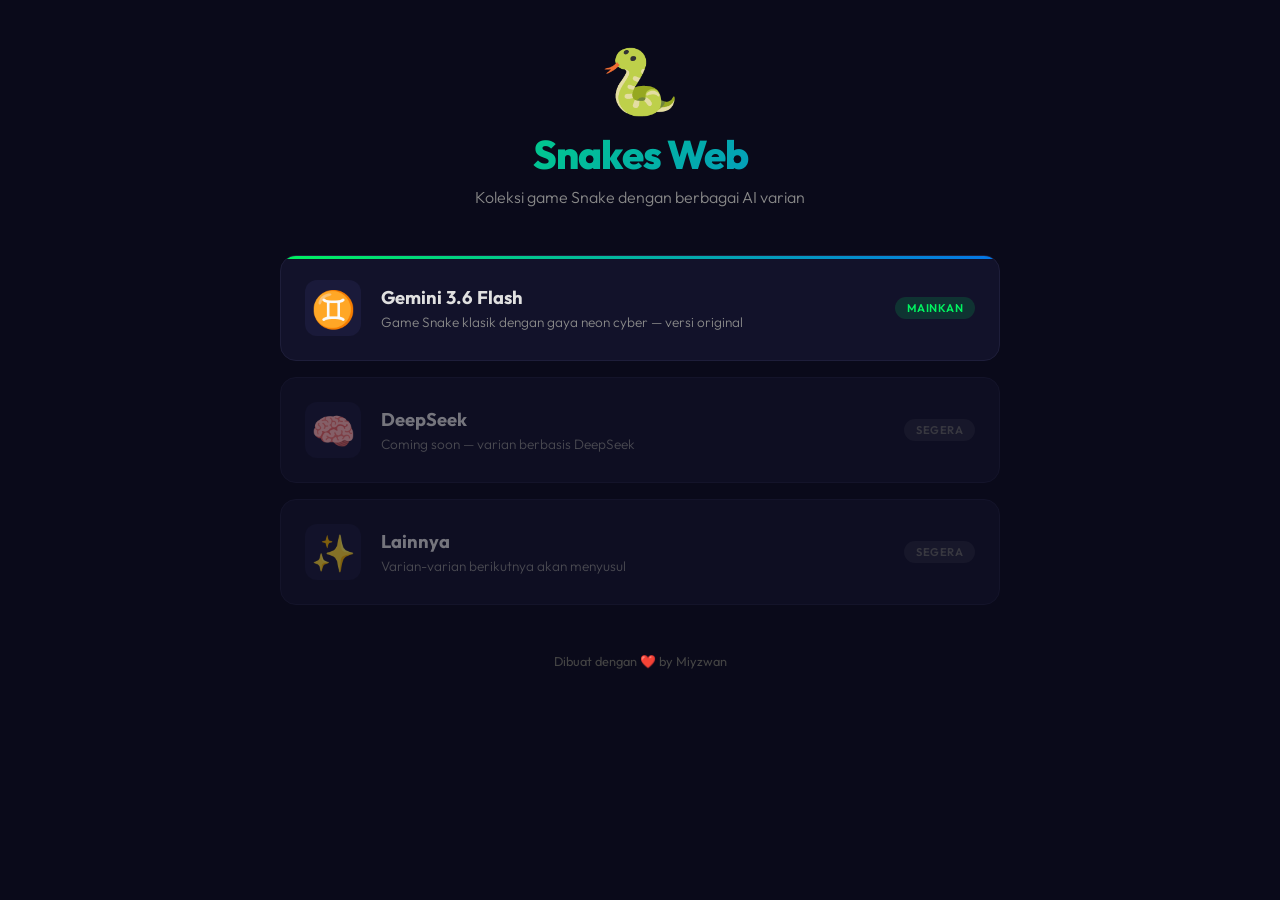
==== index.html @ 85cf95a7 "feat: add portal root with game version menu + .nojekyll" ====
<!DOCTYPE html>
<html lang="id">
<head>
  <meta charset="UTF-8" />
  <meta name="viewport" content="width=device-width, initial-scale=1.0" />
  <title>Snakes Web — Game Collection</title>
  <meta name="description" content="Koleksi game Snake berbasis web dengan berbagai varian AI." />
  <link rel="preconnect" href="https://fonts.googleapis.com" />
  <link rel="preconnect" href="https://fonts.gstatic.com" crossorigin />
  <link href="https://fonts.googleapis.com/css2?family=Outfit:wght@300;400;600;700;800&display=swap" rel="stylesheet" />
  <style>
    * { margin: 0; padding: 0; box-sizing: border-box; }
    body {
      font-family: 'Outfit', sans-serif;
      background: #0a0a1a;
      color: #e0e0e0;
      min-height: 100vh;
      display: flex;
      flex-direction: column;
      align-items: center;
      padding: 40px 20px;
    }
    .container { max-width: 720px; width: 100%; }
    header {
      text-align: center;
      margin-bottom: 48px;
    }
    .logo {
      font-size: 64px;
      display: block;
      margin-bottom: 8px;
    }
    h1 {
      font-size: 2.5rem;
      font-weight: 800;
      background: linear-gradient(135deg, #00f260, #0575e6);
      -webkit-background-clip: text;
      -webkit-text-fill-color: transparent;
      background-clip: text;
      letter-spacing: -1px;
    }
    .subtitle {
      color: #888;
      font-size: 1rem;
      margin-top: 8px;
      font-weight: 300;
    }
    .version-grid {
      display: flex;
      flex-direction: column;
      gap: 16px;
    }
    .version-card {
      background: #12122a;
      border: 1px solid #1e1e3a;
      border-radius: 16px;
      padding: 24px;
      display: flex;
      align-items: center;
      gap: 20px;
      transition: all 0.3s ease;
      text-decoration: none;
      color: inherit;
      position: relative;
      overflow: hidden;
    }
    .version-card:hover {
      border-color: #00f260;
      transform: translateY(-2px);
      box-shadow: 0 8px 32px rgba(0, 242, 96, 0.1);
    }
    .version-card.available::before {
      content: '';
      position: absolute;
      top: 0; left: 0; right: 0;
      height: 3px;
      background: linear-gradient(90deg, #00f260, #0575e6);
    }
    .version-card.coming-soon {
      opacity: 0.5;
      cursor: default;
    }
    .version-card.coming-soon:hover {
      transform: none;
      border-color: #1e1e3a;
      box-shadow: none;
    }
    .version-icon {
      font-size: 36px;
      width: 56px;
      height: 56px;
      display: flex;
      align-items: center;
      justify-content: center;
      background: #1a1a3a;
      border-radius: 12px;
      flex-shrink: 0;
    }
    .version-info { flex: 1; }
    .version-name {
      font-size: 1.15rem;
      font-weight: 700;
      margin-bottom: 4px;
    }
    .version-desc {
      font-size: 0.85rem;
      color: #888;
      font-weight: 300;
    }
    .version-badge {
      font-size: 0.7rem;
      font-weight: 600;
      padding: 4px 12px;
      border-radius: 20px;
      text-transform: uppercase;
      letter-spacing: 0.5px;
    }
    .badge-available {
      background: rgba(0, 242, 96, 0.15);
      color: #00f260;
    }
    .badge-soon {
      background: rgba(255, 255, 255, 0.08);
      color: #666;
    }
    footer {
      margin-top: 48px;
      text-align: center;
      font-size: 0.8rem;
      color: #444;
    }
    @media (max-width: 480px) {
      h1 { font-size: 1.8rem; }
      .version-card { padding: 16px; gap: 14px; }
      .version-icon { width: 44px; height: 44px; font-size: 24px; }
    }
  </style>
</head>
<body>
  <div class="container">
    <header>
      <span class="logo">🐍</span>
      <h1>Snakes Web</h1>
      <p class="subtitle">Koleksi game Snake dengan berbagai AI varian</p>
    </header>

    <div class="version-grid">

      <a href="SnakeGemini3.6Flash/" class="version-card available">
        <div class="version-icon">♊</div>
        <div class="version-info">
          <div class="version-name">Gemini 3.6 Flash</div>
          <div class="version-desc">Game Snake klasik dengan gaya neon cyber — versi original</div>
        </div>
        <span class="version-badge badge-available">Mainkan</span>
      </a>

      <div class="version-card coming-soon">
        <div class="version-icon">🧠</div>
        <div class="version-info">
          <div class="version-name">DeepSeek</div>
          <div class="version-desc">Coming soon — varian berbasis DeepSeek</div>
        </div>
        <span class="version-badge badge-soon">Segera</span>
      </div>

      <div class="version-card coming-soon">
        <div class="version-icon">✨</div>
        <div class="version-info">
          <div class="version-name">Lainnya</div>
          <div class="version-desc">Varian-varian berikutnya akan menyusul</div>
        </div>
        <span class="version-badge badge-soon">Segera</span>
      </div>

    </div>

    <footer>
      <p>Dibuat dengan ❤️ by Miyzwan</p>
    </footer>
  </div>
</body>
</html>
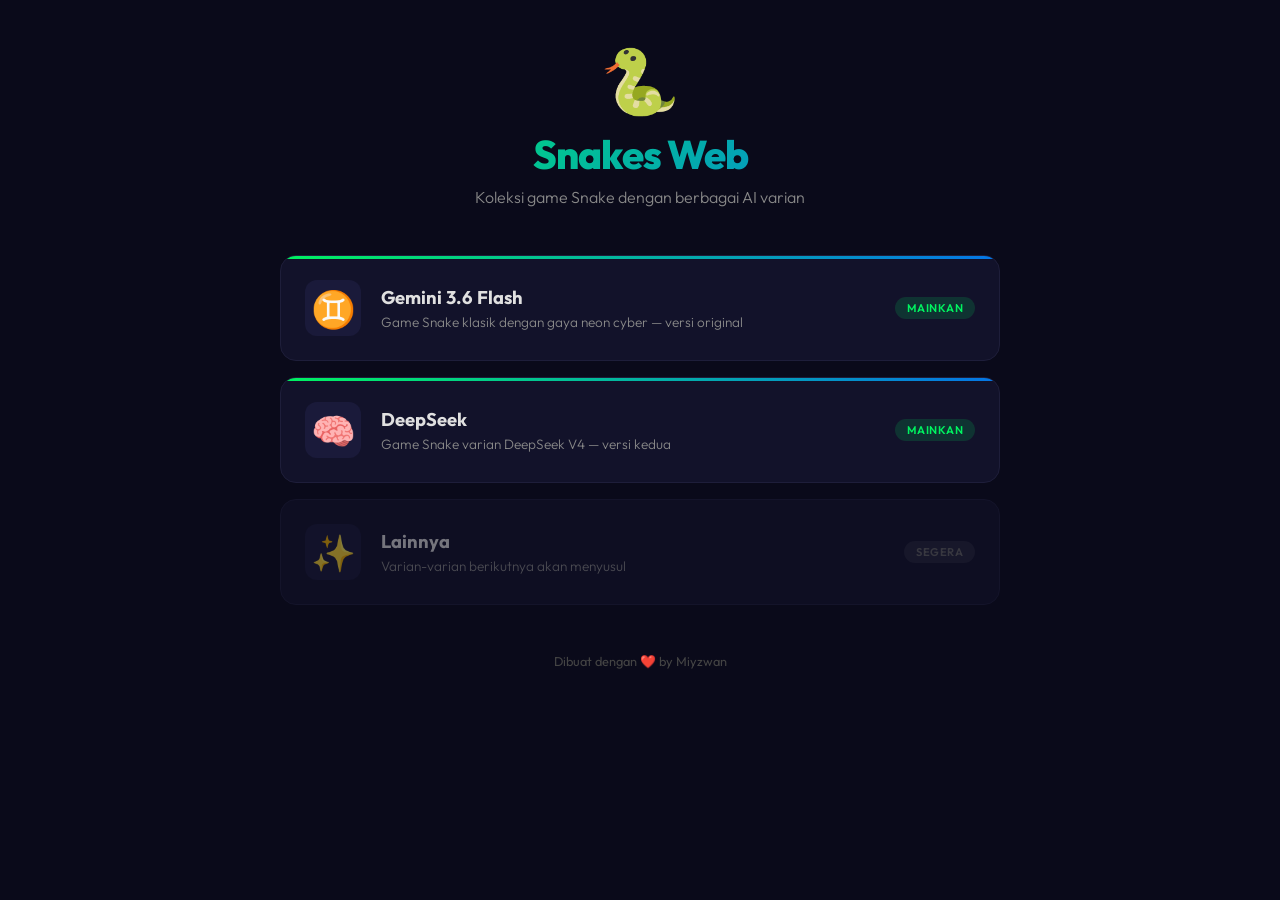
==== commit e9ed7e6b: "feat: update portal with DeepSeek version link" ====
--- a/index.html
+++ b/index.html
@@ -155,14 +155,14 @@
         <span class="version-badge badge-available">Mainkan</span>
       </a>
 
-      <div class="version-card coming-soon">
+      <a href="SnakeDeepseekV4pro/" class="version-card available">
         <div class="version-icon">🧠</div>
         <div class="version-info">
           <div class="version-name">DeepSeek</div>
-          <div class="version-desc">Coming soon — varian berbasis DeepSeek</div>
+          <div class="version-desc">Game Snake varian DeepSeek V4 — versi kedua</div>
         </div>
-        <span class="version-badge badge-soon">Segera</span>
-      </div>
+        <span class="version-badge badge-available">Mainkan</span>
+      </a>
 
       <div class="version-card coming-soon">
         <div class="version-icon">✨</div>
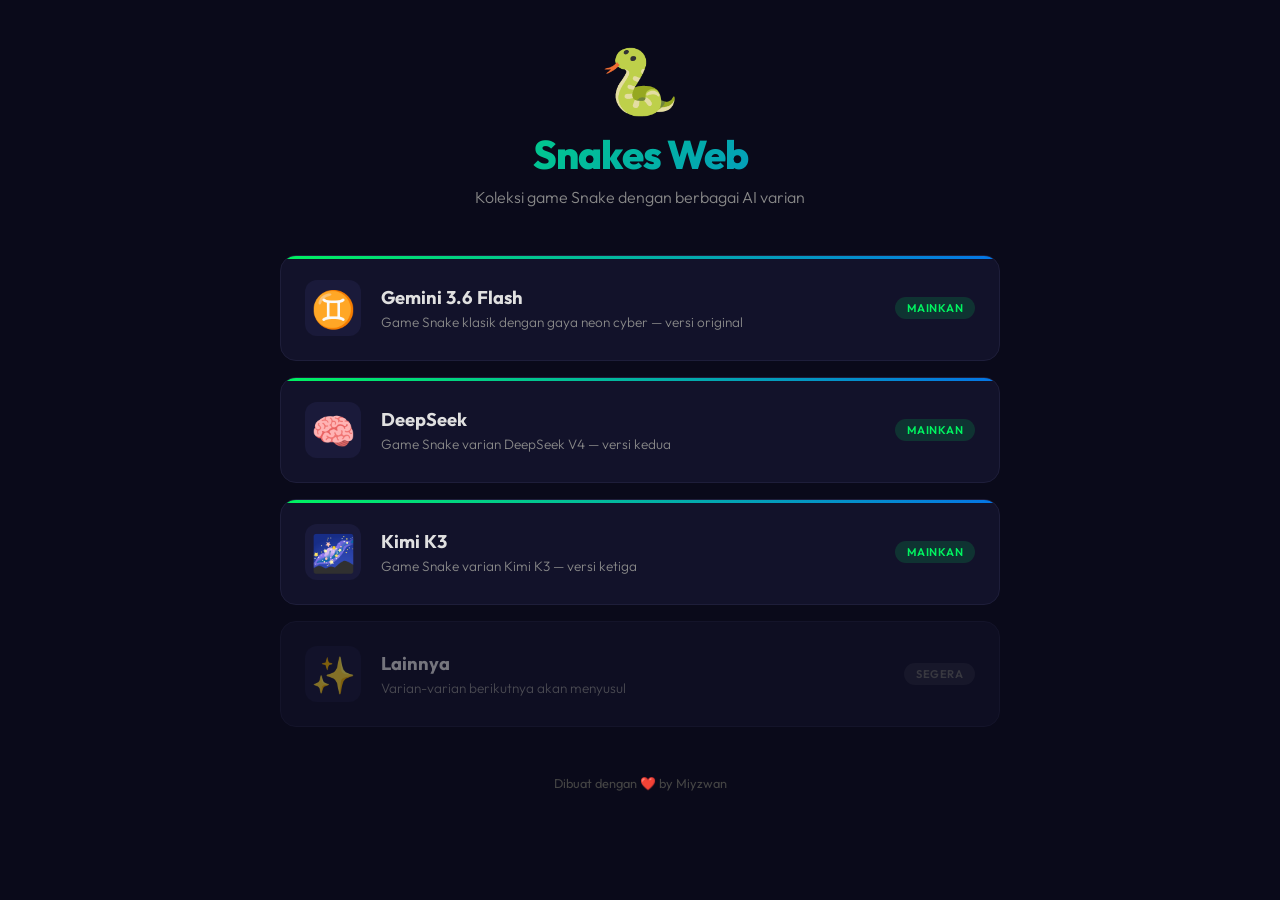
==== commit faef303e: "feat: add Kimi K3 version" ====
--- a/index.html
+++ b/index.html
@@ -164,6 +164,15 @@
         <span class="version-badge badge-available">Mainkan</span>
       </a>
 
+      <a href="SnakeKimiK3/" class="version-card available">
+        <div class="version-icon">🌌</div>
+        <div class="version-info">
+          <div class="version-name">Kimi K3</div>
+          <div class="version-desc">Game Snake varian Kimi K3 — versi ketiga</div>
+        </div>
+        <span class="version-badge badge-available">Mainkan</span>
+      </a>
+
       <div class="version-card coming-soon">
         <div class="version-icon">✨</div>
         <div class="version-info">
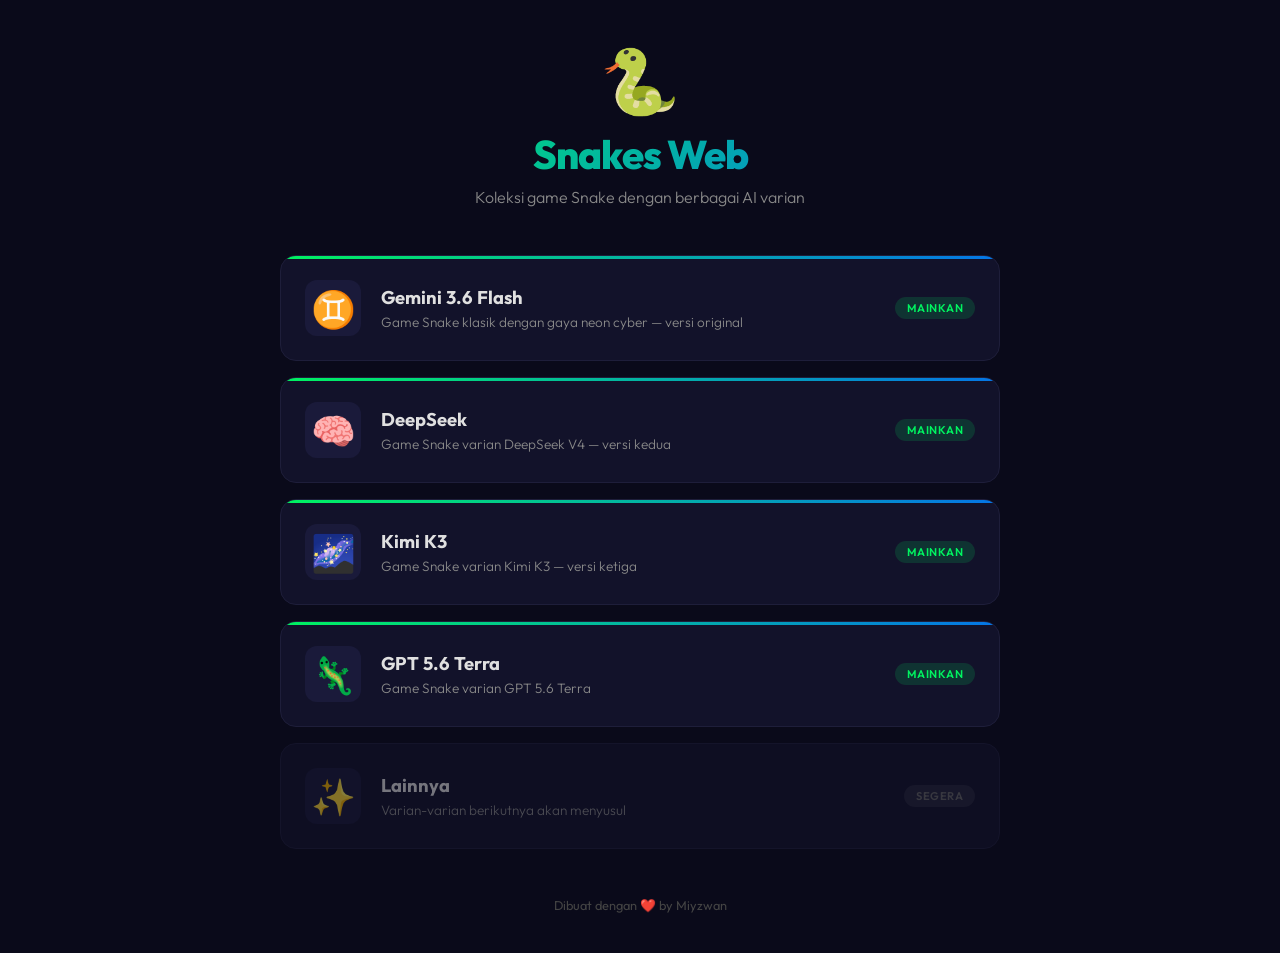
==== commit c4c1e14f: "feat: add GPT 5.6 Terra version" ====
--- a/index.html
+++ b/index.html
@@ -173,6 +173,15 @@
         <span class="version-badge badge-available">Mainkan</span>
       </a>
 
+      <a href="SnakeGPT5.6Terra/" class="version-card available">
+        <div class="version-icon">🦎</div>
+        <div class="version-info">
+          <div class="version-name">GPT 5.6 Terra</div>
+          <div class="version-desc">Game Snake varian GPT 5.6 Terra</div>
+        </div>
+        <span class="version-badge badge-available">Mainkan</span>
+      </a>
+
       <div class="version-card coming-soon">
         <div class="version-icon">✨</div>
         <div class="version-info">
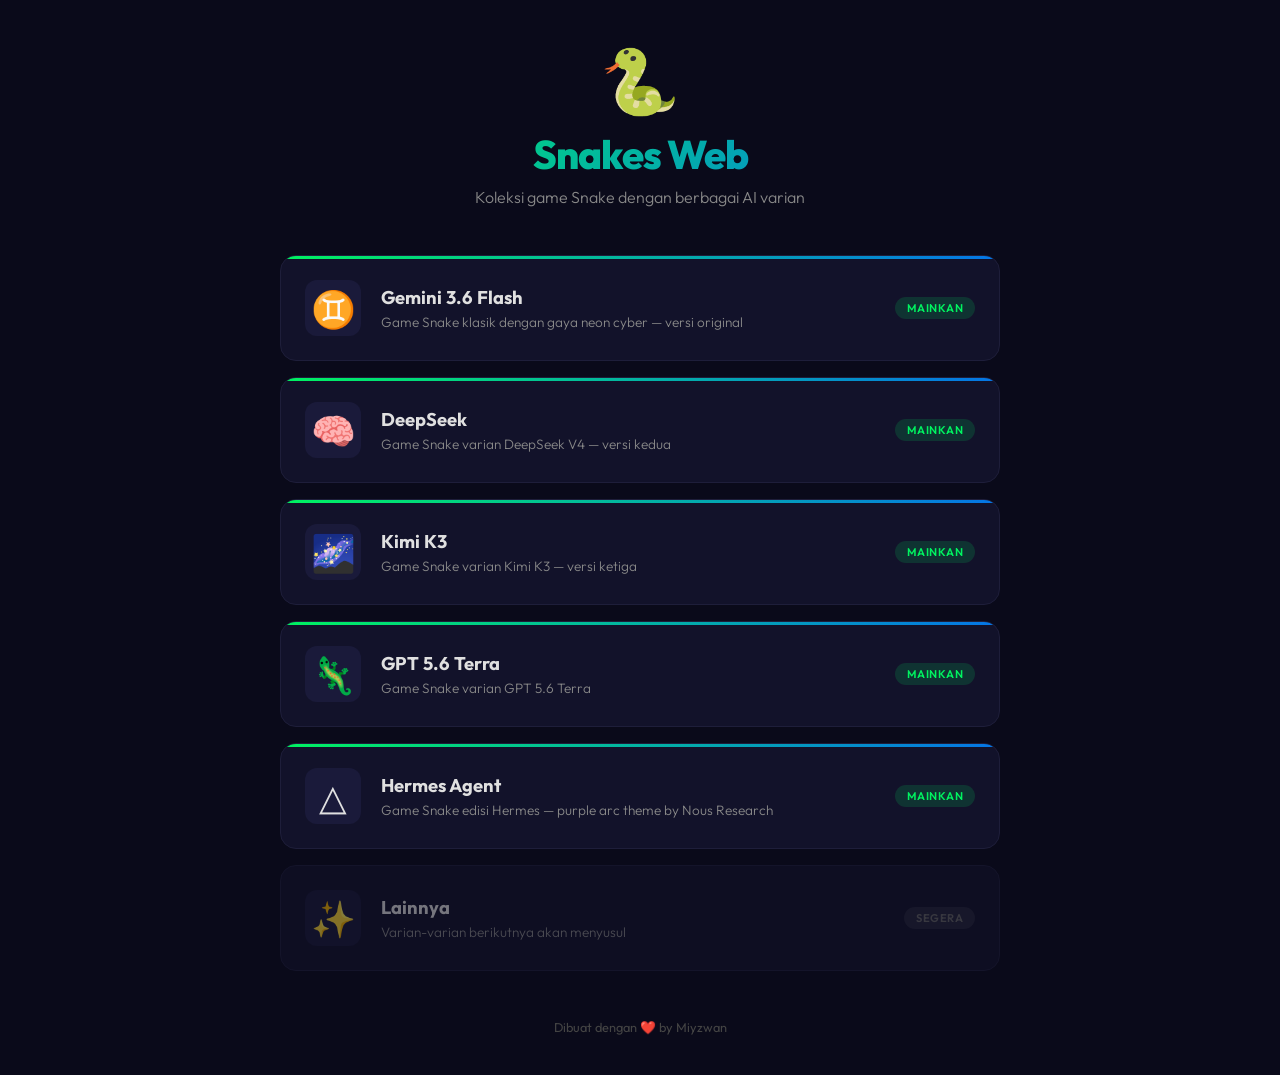
==== commit 952cf4df: "feat: add SnakeHermes - purple arc theme by Nous Research - back button upgrade on SnakeGemini3.6Fla" ====
--- a/index.html
+++ b/index.html
@@ -182,6 +182,15 @@
         <span class="version-badge badge-available">Mainkan</span>
       </a>
 
+      <a href="SnakeHermes/" class="version-card available">
+        <div class="version-icon">△</div>
+        <div class="version-info">
+          <div class="version-name">Hermes Agent</div>
+          <div class="version-desc">Game Snake edisi Hermes — purple arc theme by Nous Research</div>
+        </div>
+        <span class="version-badge badge-available">Mainkan</span>
+      </a>
+
       <div class="version-card coming-soon">
         <div class="version-icon">✨</div>
         <div class="version-info">
